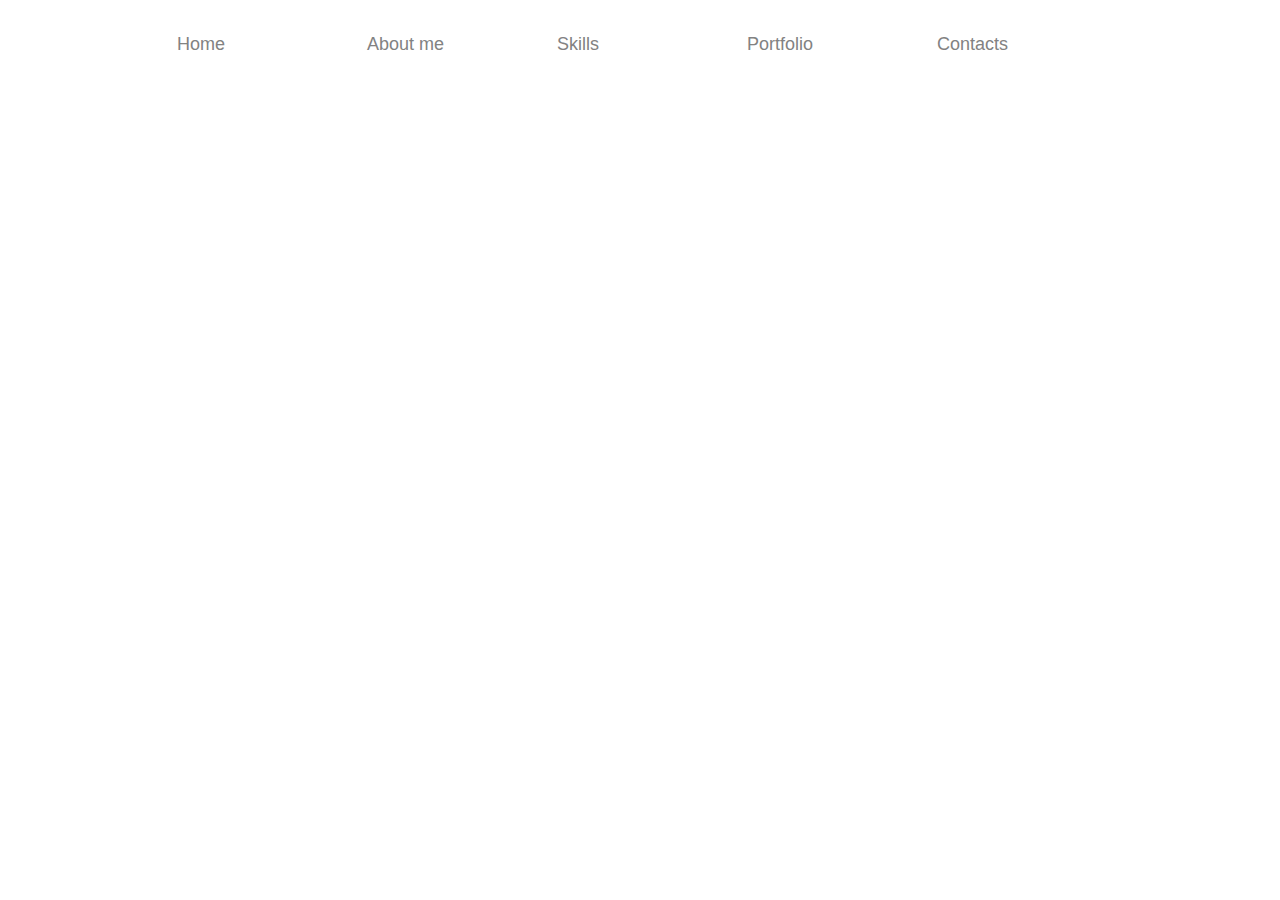
==== Assets/Web/Contacts.html @ fc65b17a "first commit" ====
<!DOCTYPE html>
<html lang="en">
<head>
    <meta charset="UTF-8">
    <meta http-equiv="X-UA-Compatible" content="IE=edge">
    <meta name="viewport" content="width=device-width, initial-scale=1.0">
    <title>Contacts</title>
    <link rel="icon" href="">
    <link rel="stylesheet" href="/Assets/Css/bootstrap.min.css">
    <link rel="stylesheet" href="/Assets/Css/Contacts.css">
</head>
<body>
    <header>
        <div class="container">
            <div class="row justify-content-md-center">
                <div class="col-md-auto">

                </div>
                <div class="col col-lg-2 justify-content-md-center">
                    <a href="/Index.html">Home</a>
                </div>
                <div class="col col-lg-2 justify-content-md-center">
                    <a href="/Assets/Web/About me.html">About me</a>
                </div>
                <div class="col col-lg-2 justify-content-md-center">
                    <a href="/Assets/Web/Skills.html">Skills</a>
                </div>
                <div class="col col-lg-2 justify-content-md-center">
                    <a href="/Assets/Web/Portfolio.html">Portfolio</a>
                </div>
                <div class="col col-lg-2 justify-content-md-center">
                    <a href="/Assets/Web/Contacts.html">Contacts</a>
                </div>
                <div class="col-md-auto">

                </div>
            </div>
    </header>
</body>
</html>
---- Assets/Css/Contacts.css ----
*
{
    padding: 0px;
    margin: 0px;
}
/*Header, button, hr*/
header > .container > .row > .col > a
{
    text-decoration: none;
    color: #828282;

    font-family: 'Gill Sans', 'Gill Sans MT', Calibri, 'Trebuchet MS', sans-serif;
    font-size: 18px;
    line-height: 22px;
} 
header > .container > .row > .col > a:hover
{
    color: black;
}
header > .container > .row > .col
{
    margin-top: 32.99px;
}
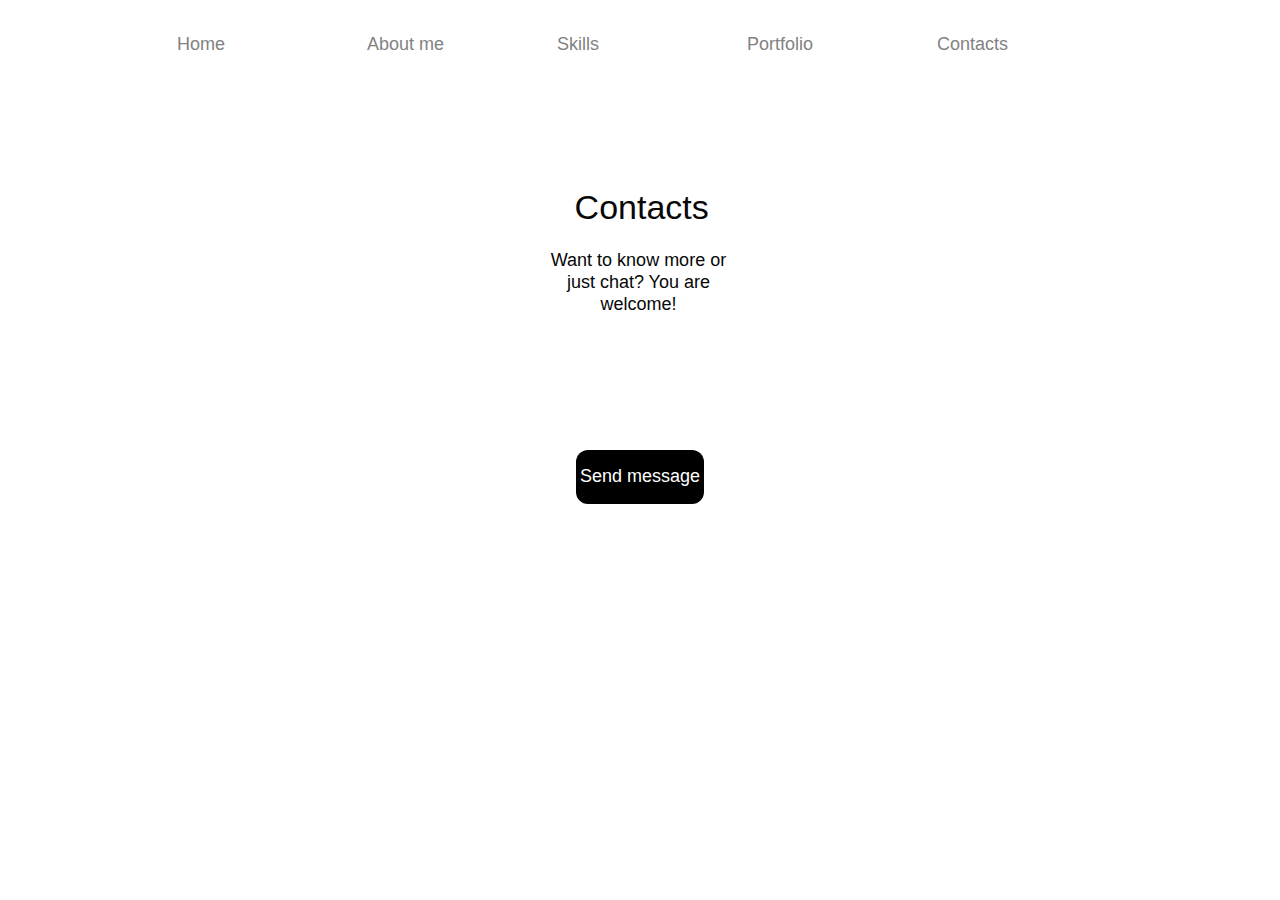
==== commit c5703c2e: "main" ====
--- a/Assets/Web/Contacts.html
+++ b/Assets/Web/Contacts.html
@@ -36,5 +36,21 @@
                 </div>
             </div>
     </header>
+
+    <main>
+        <div class="container">
+            <div class="row">
+                <div class="col">
+                    <p class="one">Contacts</p>
+                    <p class="two">Want to know more or just chat? You are welcome!</p>
+                    <button>
+                        <a href="#">
+                            Send message
+                        </a>
+                    </button>
+                </div>
+            </div>
+        </div>
+    </main>
 </body>
 </html>--- a/Assets/Css/Contacts.css
+++ b/Assets/Css/Contacts.css
@@ -20,4 +20,60 @@
 header > .container > .row > .col
 {
     margin-top: 32.99px;
+}
+/*main*/
+main > .container > .row > .col > .one
+{
+    position: absolute;
+    left: 44.89%;
+    right: 45.03%;
+    top: 20.66%;
+    bottom: 9.76%;
+
+    font-family: 'Gill Sans', 'Gill Sans MT', Calibri, 'Trebuchet MS', sans-serif;
+    font-size: 34px;
+    line-height: 42px;
+    text-align: center;
+    color: #070707;
+}
+main > .container > .row > .col > .two
+{
+    position: absolute;
+    left: 42.86%;
+    right: 43.1%;
+    top: 27.66%;
+    bottom: 8.42%;
+
+    font-family: 'Gill Sans', 'Gill Sans MT', Calibri, 'Trebuchet MS', sans-serif;
+    font-size: 18px;
+    line-height: 22px;
+    text-align: center;
+
+    /* Black */
+
+    color: #070707;
+}
+main > .container > .row > .col > button
+{
+    position: absolute;
+    background-color: black;
+    border: black;
+    width: 10%;
+    height: 6%;
+    border-radius: 12px;
+
+    left: 45%;
+    right: 45%;
+    top: 50%;
+    bottom: 42%;
+}
+main > .container > .row > .col > button > a
+{
+    text-decoration: none;
+    color: white;
+    font-family: 'Gill Sans', 'Gill Sans MT', Calibri, 'Trebuchet MS', sans-serif;
+    font-size: 18px;
+    line-height: 22px;
+
+    text-align: center;
 }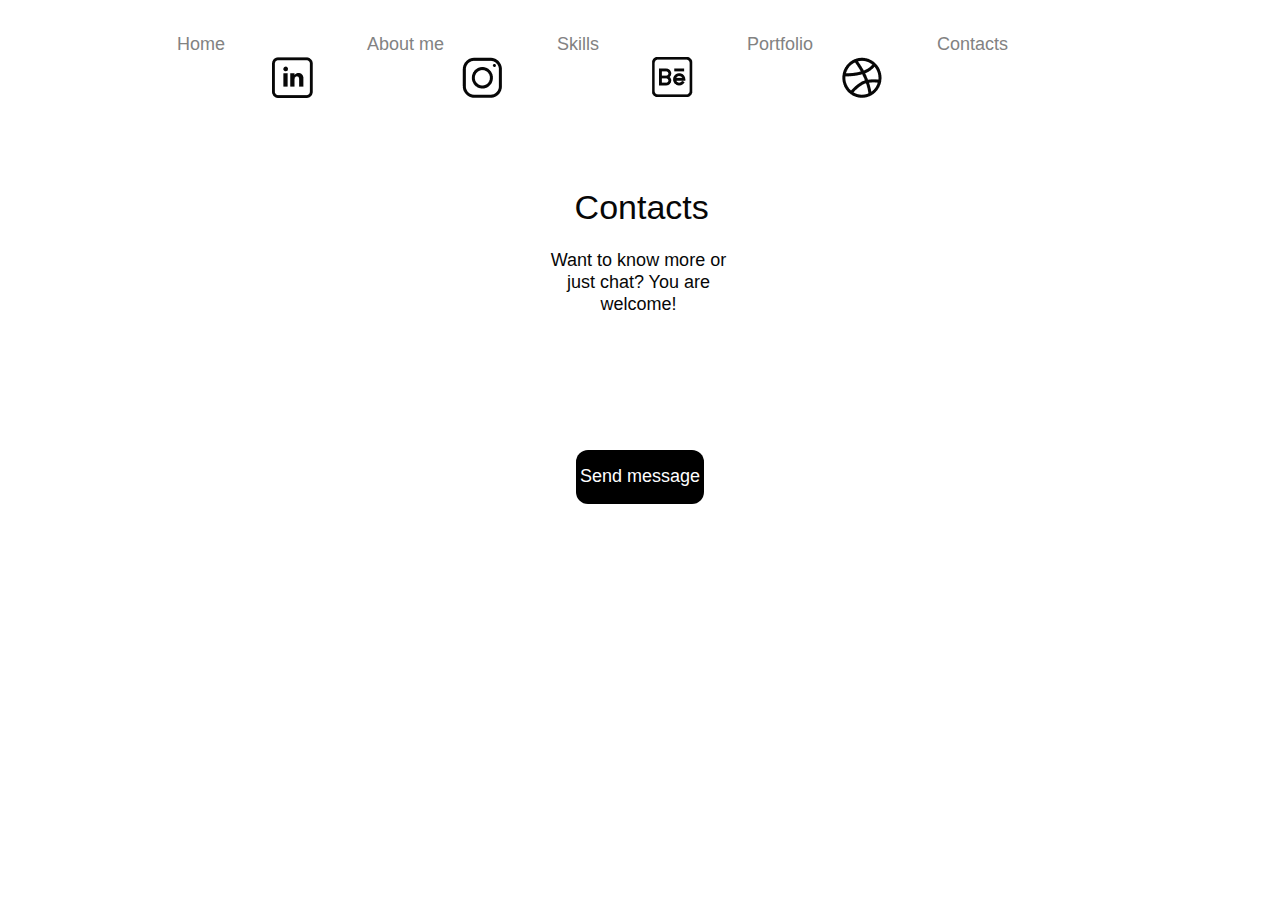
==== commit b7cf3892: "gg" ====
--- a/Assets/Web/Contacts.html
+++ b/Assets/Web/Contacts.html
@@ -52,5 +52,30 @@
             </div>
         </div>
     </main>
+
+    <footer>
+        <div class="container">
+            <div class="row justify-content-md-center">
+                <div class="col-md-auto">
+
+                </div>
+                <div class="col col-lg-2 justify-content-md-center">
+                    <img src="/Assets/Massange/Group 2.png" alt="">
+                </div>
+                <div class="col col-lg-2 justify-content-md-center">
+                    <img src="/Assets/Massange/Group 8.png" alt="">
+                </div>
+                <div class="col col-lg-2 justify-content-md-center">
+                    <img src="/Assets/Massange/Group 9.png" alt="">
+                </div>
+                <div class="col col-lg-2 justify-content-md-center">
+                    <img src="/Assets/Massange/Group 10.png" alt="">
+                </div>
+                <div class="col-md-auto">
+
+                </div>
+            </div>
+        </div>
+    </footer>
 </body>
 </html>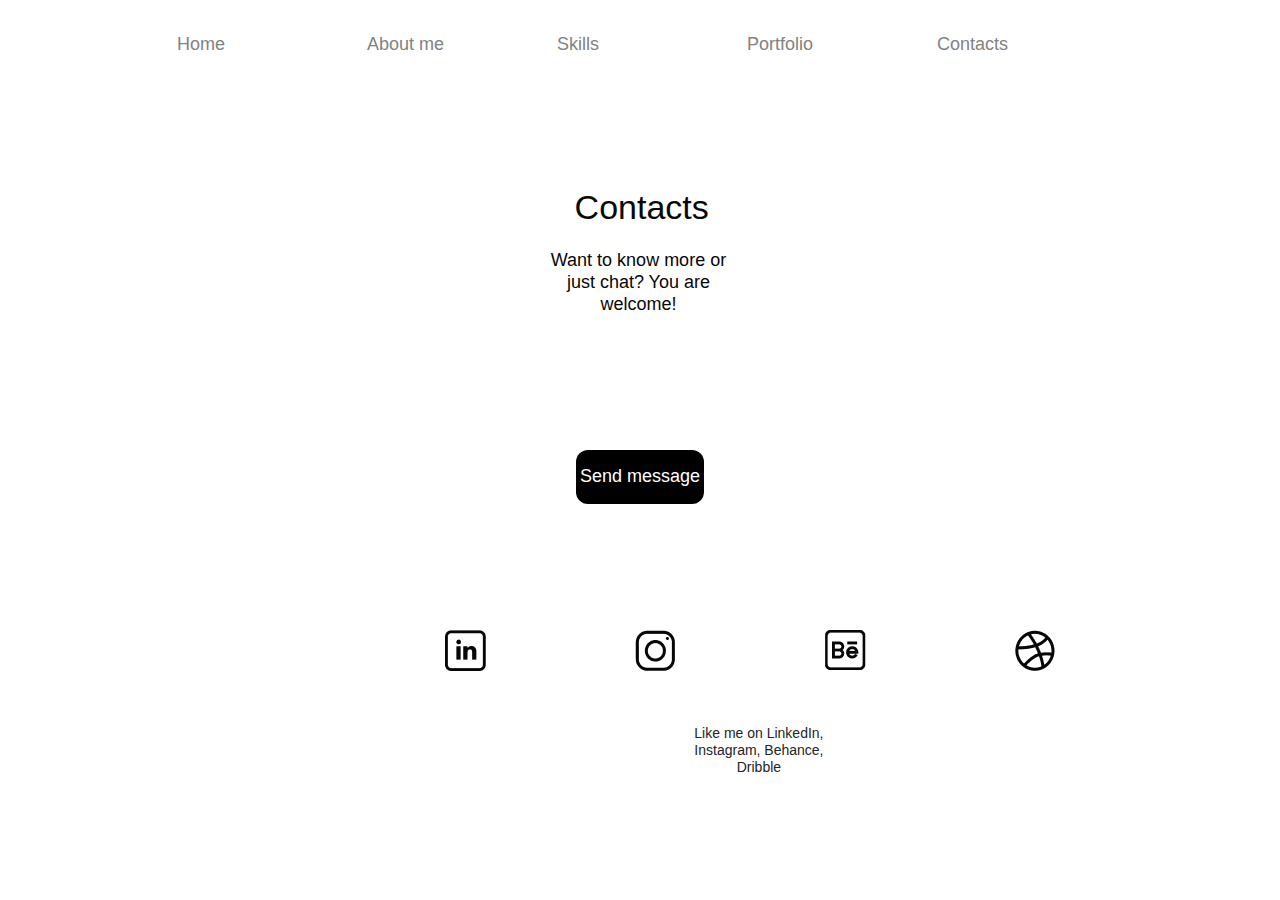
==== commit 2799a1d6: "m" ====
--- a/Assets/Web/Contacts.html
+++ b/Assets/Web/Contacts.html
@@ -74,6 +74,12 @@
                 <div class="col-md-auto">
 
                 </div>
+                <div class="col-lg-12">
+                    <p>
+                        Like me on
+                        LinkedIn, Instagram, Behance, Dribble
+                    </p>
+                </div>
             </div>
         </div>
     </footer>
--- a/Assets/Css/Contacts.css
+++ b/Assets/Css/Contacts.css
@@ -76,4 +76,24 @@
     line-height: 22px;
 
     text-align: center;
+}
+/*footer*/
+footer > .container
+{
+    position: absolute;
+    left: 19%;
+    right: 40%;
+    top: 70%;
+}
+footer > .container > .row > .col-lg-12 > p
+{
+    position: absolute;
+    left: 37.83%;
+    right: 47.35%;
+    margin-top: 4.7%;
+
+    font-family: 'Gill Sans', 'Gill Sans MT', Calibri, 'Trebuchet MS', sans-serif;
+    font-size: 14px;
+    line-height: 17px;
+    text-align: center;
 }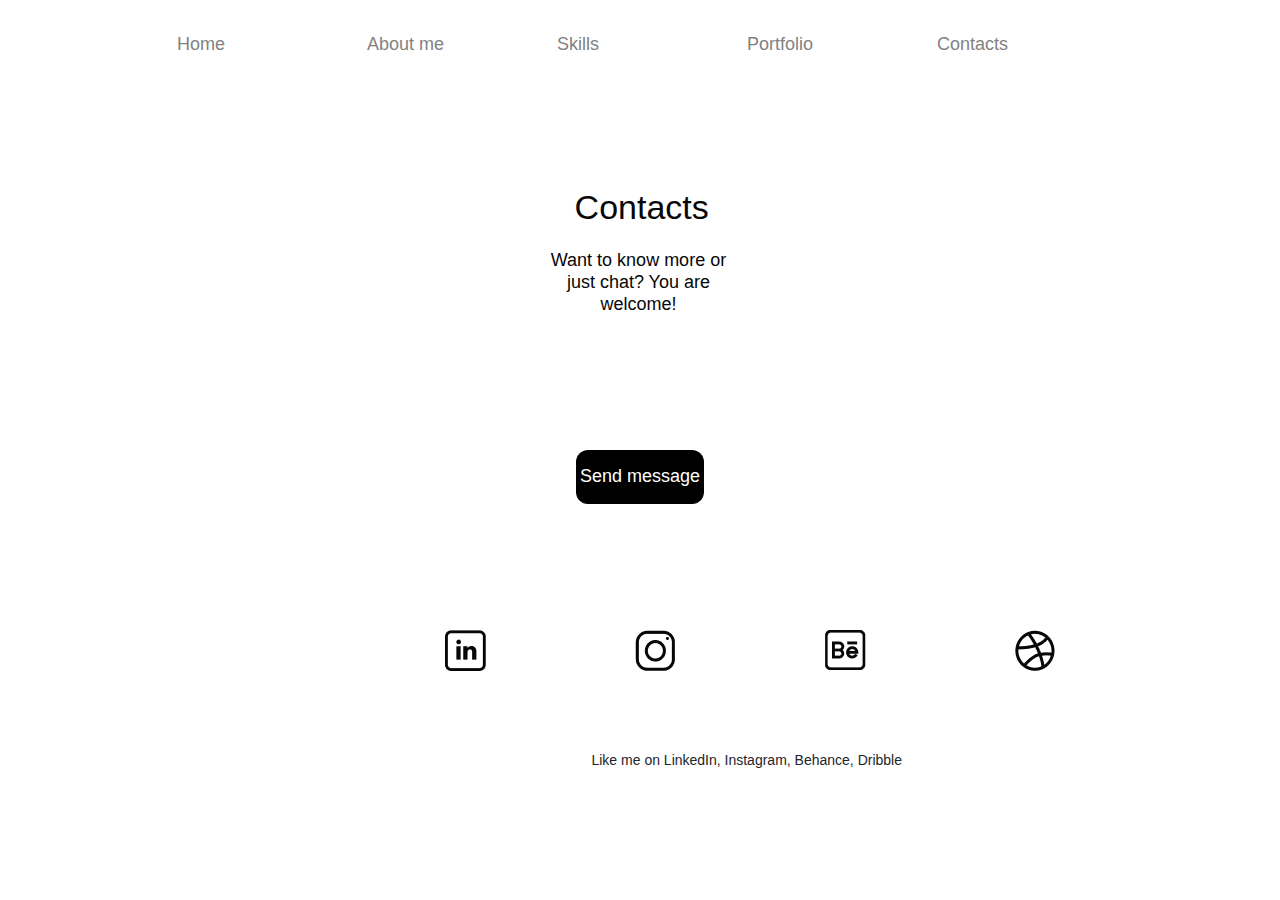
==== commit 4a264b53: "j" ====
--- a/Assets/Web/Contacts.html
+++ b/Assets/Web/Contacts.html
@@ -75,10 +75,10 @@
 
                 </div>
                 <div class="col-lg-12">
-                    <p>
+                    
                         Like me on
                         LinkedIn, Instagram, Behance, Dribble
-                    </p>
+                    
                 </div>
             </div>
         </div>
--- a/Assets/Css/Contacts.css
+++ b/Assets/Css/Contacts.css
@@ -85,12 +85,12 @@
     right: 40%;
     top: 70%;
 }
-footer > .container > .row > .col-lg-12 > p
+footer > .container > .row > .col-lg-12
 {
     position: absolute;
-    left: 37.83%;
-    right: 47.35%;
-    margin-top: 4.7%;
+    left: -5.83%;
+    right: 50.35%;
+    margin-top: 10.7%;
 
     font-family: 'Gill Sans', 'Gill Sans MT', Calibri, 'Trebuchet MS', sans-serif;
     font-size: 14px;
